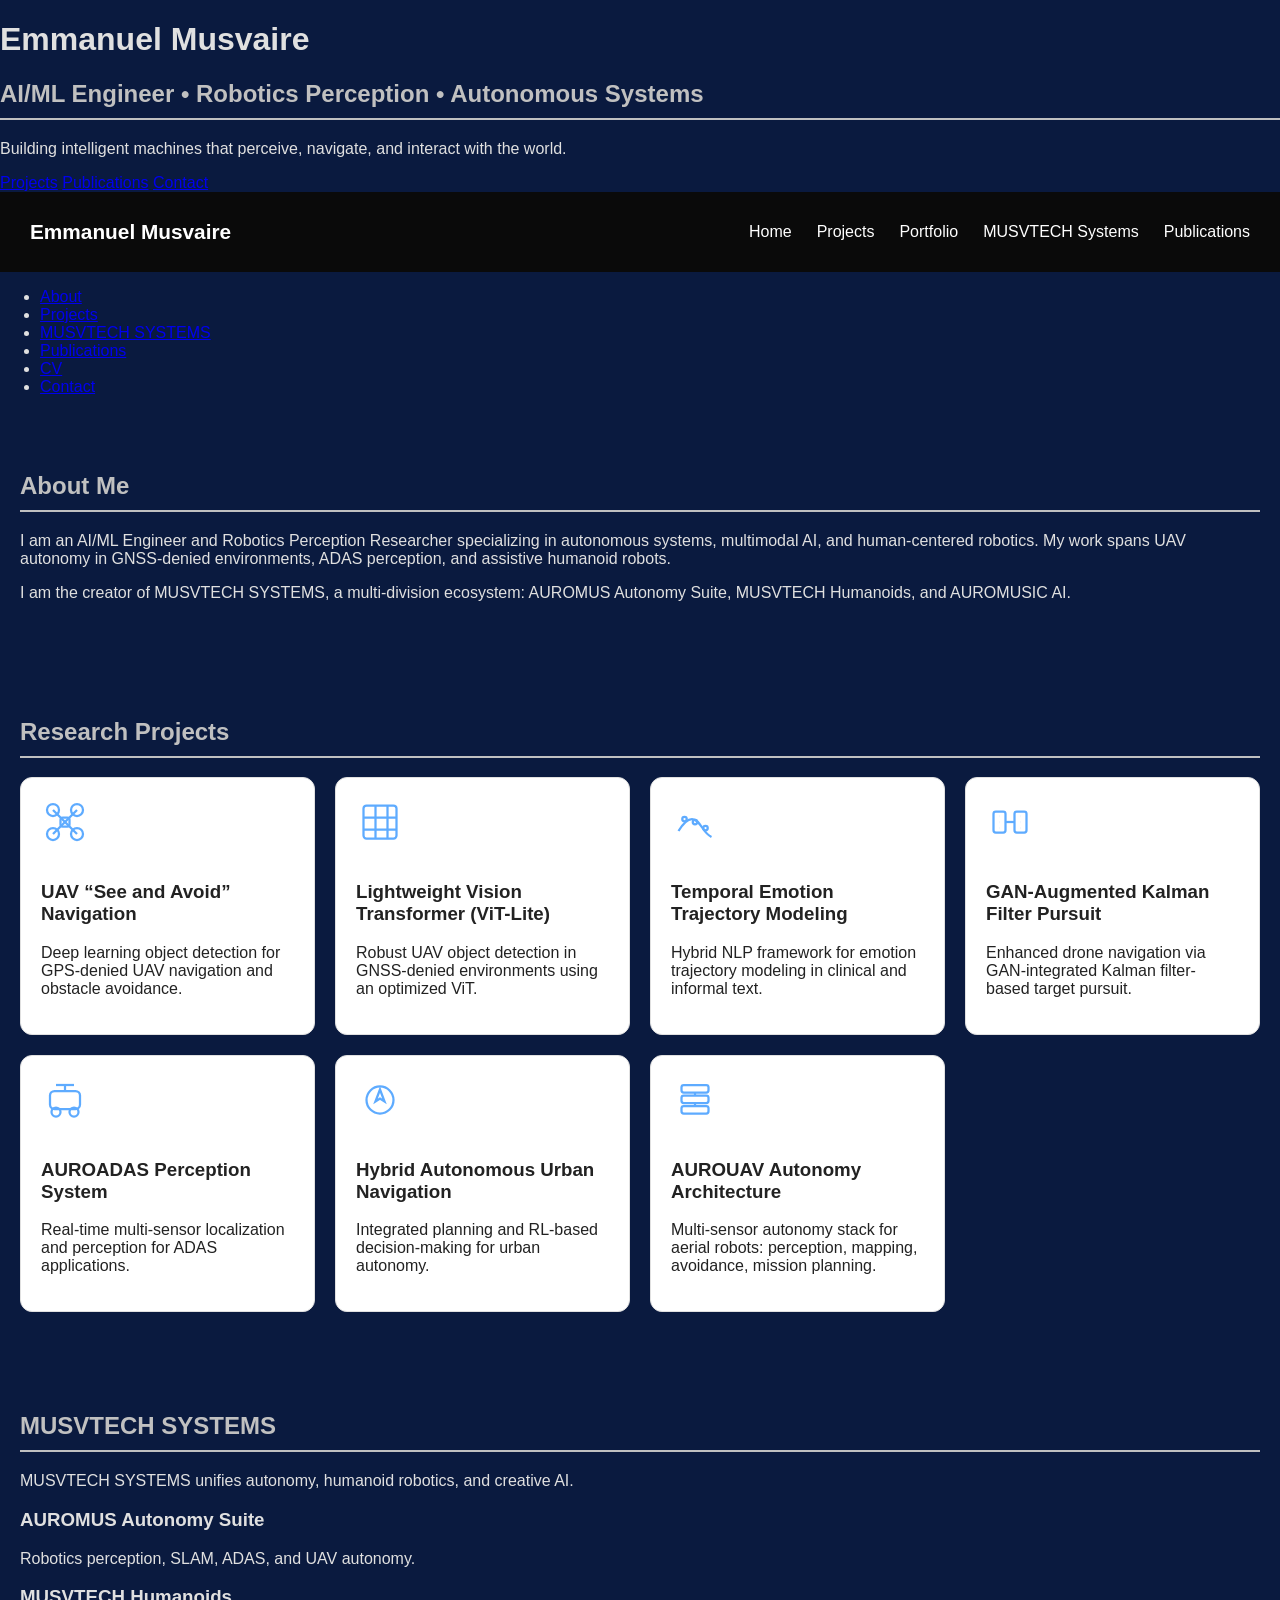
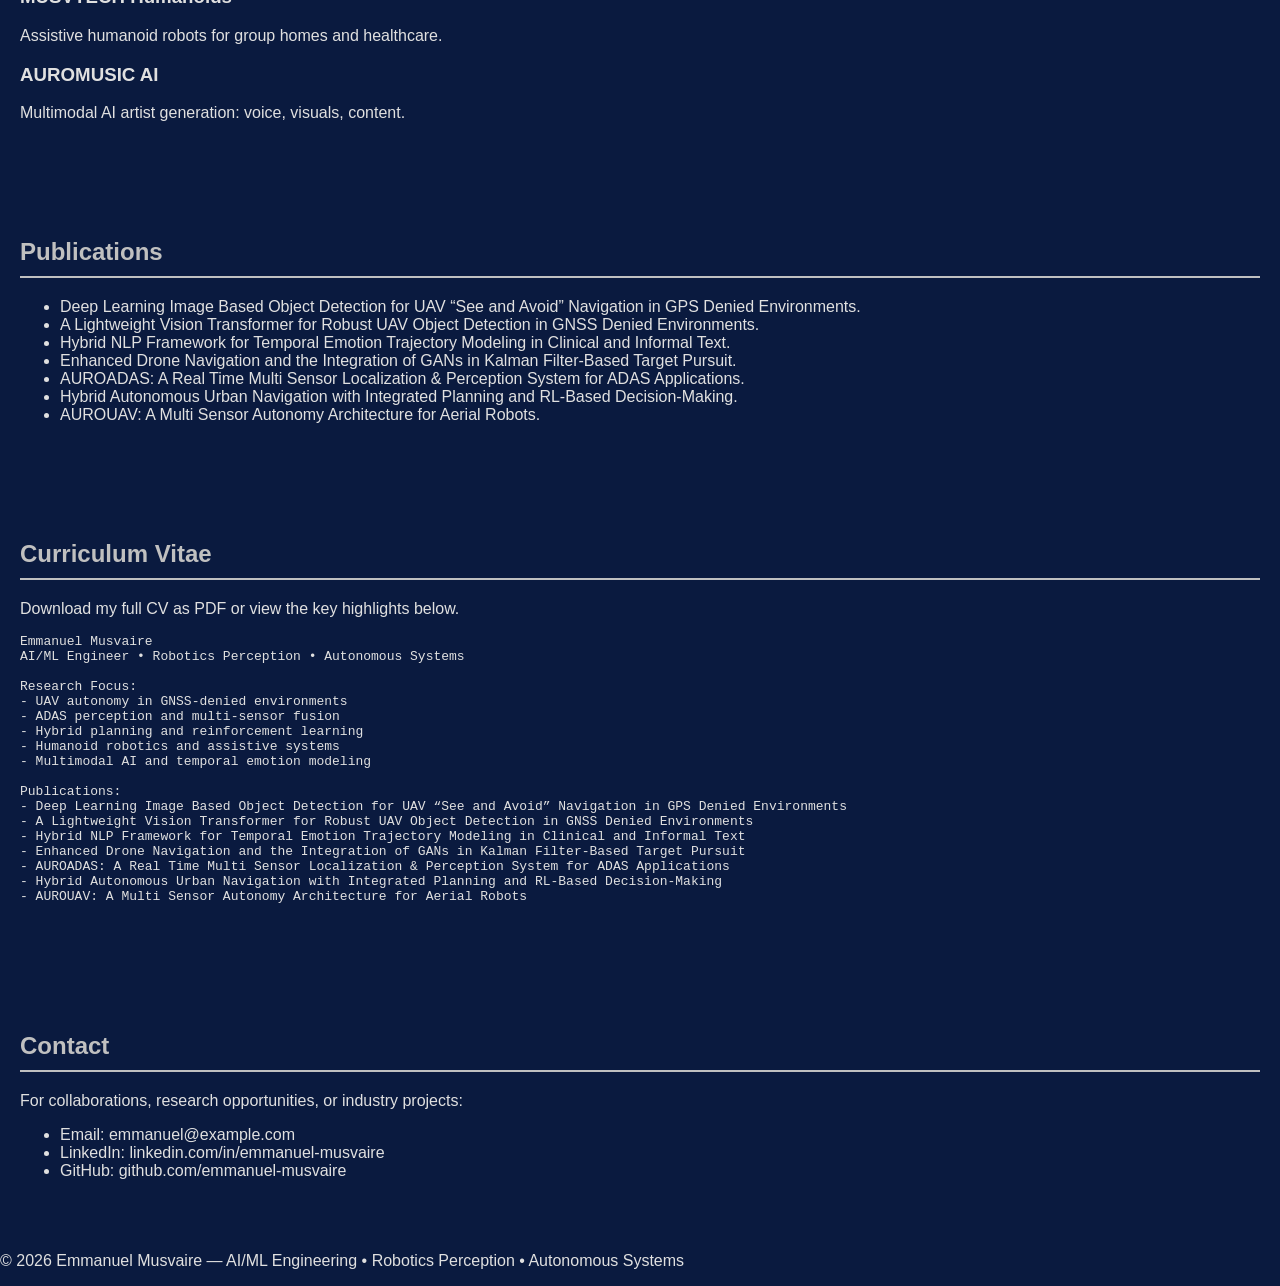
==== index.html @ a2b24380 "Upload MUSVTECH SYSTEMS" ====
<!DOCTYPE html>
<html lang="en">
<head>
  <meta charset="UTF-8" />
  <title>Emmanuel Musvaire | AI/ML & Robotics</title>
  <meta name="viewport" content="width=device-width, initial-scale=1" />
  <meta name="description" content="AI/ML Engineer, Robotics Perception, Autonomous Systems Researcher." />
  <link rel="stylesheet" href="styles.css" />
</head>
<body>
  <header id="hero">
    <div class="hero-content">
      <h1>Emmanuel Musvaire</h1>
      <h2>AI/ML Engineer • Robotics Perception • Autonomous Systems</h2>
      <p>Building intelligent machines that perceive, navigate, and interact with the world.</p>
      <div class="hero-buttons">
        <a href="#projects" class="btn">Projects</a>
        <a href="#publications" class="btn">Publications</a>
        <a href="#contact" class="btn btn-outline">Contact</a>
      </div>
    </div>
  </header>

<nav class="navbar">
  <div class="nav-brand">Emmanuel Musvaire</div>
  <ul class="nav-links">
    <li><a href="index.html">Home</a></li>
    <li><a href="#projects">Projects</a></li>
    <li><a href="portfolio/uav-see-and-avoid.html">Portfolio</a></li>
    <li><a href="musvtech-systems.html">MUSVTECH Systems</a></li>
    <li><a href="#publications">Publications</a></li>
  </ul>
</nav>


  <nav id="main-nav">
    <ul>
      <li><a href="#about">About</a></li>
      <li><a href="#projects">Projects</a></li>
      <li><a href="#musvtech">MUSVTECH SYSTEMS</a></li>
      <li><a href="#publications">Publications</a></li>
      <li><a href="#cv">CV</a></li>
      <li><a href="#contact">Contact</a></li>
    </ul>
  </nav>

  <main>
    <section id="about">
      <h2>About Me</h2>
      <p>I am an AI/ML Engineer and Robotics Perception Researcher specializing in autonomous systems, multimodal AI, and human-centered robotics. My work spans UAV autonomy in GNSS-denied environments, ADAS perception, and assistive humanoid robots.</p>
      <p>I am the creator of MUSVTECH SYSTEMS, a multi-division ecosystem: AUROMUS Autonomy Suite, MUSVTECH Humanoids, and AUROMUSIC AI.</p>
    </section>

  <section id="projects">
  <h2>Research Projects</h2>
  <div class="project-grid">

    <a class="project-card" href="portfolio/uav-see-and-avoid.html">
      <img src="images/uav.svg" alt="UAV Project Icon" class="project-icon">
      <h3>UAV “See and Avoid” Navigation</h3>
      <p>Deep learning object detection for GPS-denied UAV navigation and obstacle avoidance.</p>
    </a>

    <a class="project-card" href="portfolio/vit-lite-uav-detection.html">
      <img src="images/vit.svg" alt="ViT Project Icon" class="project-icon">
      <h3>Lightweight Vision Transformer (ViT-Lite)</h3>
      <p>Robust UAV object detection in GNSS-denied environments using an optimized ViT.</p>
    </a>

    <a class="project-card" href="portfolio/emotion-trajectory-modeling.html">
      <img src="images/emotion.svg" alt="Emotion Modeling Icon" class="project-icon">
      <h3>Temporal Emotion Trajectory Modeling</h3>
      <p>Hybrid NLP framework for emotion trajectory modeling in clinical and informal text.</p>
    </a>

    <a class="project-card" href="portfolio/gan-kalman-pursuit.html">
      <img src="images/gan.svg" alt="GAN Kalman Icon" class="project-icon">
      <h3>GAN-Augmented Kalman Filter Pursuit</h3>
      <p>Enhanced drone navigation via GAN-integrated Kalman filter-based target pursuit.</p>
    </a>

    <a class="project-card" href="portfolio/auroadas-perception.html">
      <img src="images/adas.svg" alt="ADAS Icon" class="project-icon">
      <h3>AUROADAS Perception System</h3>
      <p>Real-time multi-sensor localization and perception for ADAS applications.</p>
    </a>

    <a class="project-card" href="portfolio/hybrid-urban-navigation.html">
      <img src="images/navigation.svg" alt="Navigation Icon" class="project-icon">
      <h3>Hybrid Autonomous Urban Navigation</h3>
      <p>Integrated planning and RL-based decision-making for urban autonomy.</p>
    </a>

    <a class="project-card" href="portfolio/aurouav-autonomy.html">
      <img src="images/autonomy.svg" alt="Autonomy Icon" class="project-icon">
      <h3>AUROUAV Autonomy Architecture</h3>
      <p>Multi-sensor autonomy stack for aerial robots: perception, mapping, avoidance, mission planning.</p>
    </a>

  </div>
</section>


    <section id="musvtech">
      <h2>MUSVTECH SYSTEMS</h2>
      <p>MUSVTECH SYSTEMS unifies autonomy, humanoid robotics, and creative AI.</p>
      <div class="division-grid">
        <article>
          <h3>AUROMUS Autonomy Suite</h3>
          <p>Robotics perception, SLAM, ADAS, and UAV autonomy.</p>
        </article>
        <article>
          <h3>MUSVTECH Humanoids</h3>
          <p>Assistive humanoid robots for group homes and healthcare.</p>
        </article>
        <article>
          <h3>AUROMUSIC AI</h3>
          <p>Multimodal AI artist generation: voice, visuals, content.</p>
        </article>
      </div>
    </section>

    <section id="publications">
      <h2>Publications</h2>
      <ul class="pub-list">
        <li>Deep Learning Image Based Object Detection for UAV “See and Avoid” Navigation in GPS Denied Environments.</li>
        <li>A Lightweight Vision Transformer for Robust UAV Object Detection in GNSS Denied Environments.</li>
        <li>Hybrid NLP Framework for Temporal Emotion Trajectory Modeling in Clinical and Informal Text.</li>
        <li>Enhanced Drone Navigation and the Integration of GANs in Kalman Filter-Based Target Pursuit.</li>
        <li>AUROADAS: A Real Time Multi Sensor Localization & Perception System for ADAS Applications.</li>
        <li>Hybrid Autonomous Urban Navigation with Integrated Planning and RL-Based Decision-Making.</li>
        <li>AUROUAV: A Multi Sensor Autonomy Architecture for Aerial Robots.</li>
      </ul>
    </section>

    <section id="cv">
      <h2>Curriculum Vitae</h2>
      <p>Download my full CV as PDF or view the key highlights below.</p>
      <pre class="cv-block">
Emmanuel Musvaire
AI/ML Engineer • Robotics Perception • Autonomous Systems

Research Focus:
- UAV autonomy in GNSS-denied environments
- ADAS perception and multi-sensor fusion
- Hybrid planning and reinforcement learning
- Humanoid robotics and assistive systems
- Multimodal AI and temporal emotion modeling

Publications:
- Deep Learning Image Based Object Detection for UAV “See and Avoid” Navigation in GPS Denied Environments
- A Lightweight Vision Transformer for Robust UAV Object Detection in GNSS Denied Environments
- Hybrid NLP Framework for Temporal Emotion Trajectory Modeling in Clinical and Informal Text
- Enhanced Drone Navigation and the Integration of GANs in Kalman Filter-Based Target Pursuit
- AUROADAS: A Real Time Multi Sensor Localization & Perception System for ADAS Applications
- Hybrid Autonomous Urban Navigation with Integrated Planning and RL-Based Decision-Making
- AUROUAV: A Multi Sensor Autonomy Architecture for Aerial Robots
      </pre>
    </section>

    <section id="contact">
      <h2>Contact</h2>
      <p>For collaborations, research opportunities, or industry projects:</p>
      <ul>
        <li>Email: emmanuel@example.com</li>
        <li>LinkedIn: linkedin.com/in/emmanuel-musvaire</li>
        <li>GitHub: github.com/emmanuel-musvaire</li>
      </ul>
    </section>
  </main>

  <footer>
    <p>© 2026 Emmanuel Musvaire — AI/ML Engineering • Robotics Perception • Autonomous Systems</p>
  </footer>
</body>
</html>
---- styles.css ----
body {
    margin: 0;
    font-family: Arial, sans-serif;
    background: #0A1A3F;
    color: #E0E0E0;
}

.hero {
    text-align: center;
    padding: 60px 20px;
    background: #0F2A60;
    color: #FFFFFF;
}

section {
    padding: 40px 20px;
}

h2 {
    color: #C0C0C0;
    border-bottom: 2px solid #C0C0C0;
    padding-bottom: 10px;
}

.card {
    background: #132A52;
    padding: 20px;
    margin: 20px 0;
    border-radius: 8px;
}
/* Project Grid */
.project-grid {
  display: grid;
  grid-template-columns: repeat(auto-fit, minmax(280px, 1fr));
  gap: 20px;
}

/* Clickable Project Cards */
.project-card {
  display: block;
  background: #ffffff;
  padding: 20px;
  border-radius: 12px;
  text-decoration: none;
  color: #222;
  border: 1px solid #e0e0e0;
  transition: transform 0.25s ease, box-shadow 0.25s ease;
}

/* Hover Effect */
.project-card:hover {
  transform: translateY(-6px);
  box-shadow: 0 10px 25px rgba(0,0,0,0.12);
  border-color: #0078ff;
}

/* Icons */
.project-icon {
  width: 48px;
  height: 48px;
  margin-bottom: 12px;
  opacity: 0.9;
}

.project-card:hover .project-icon {
  opacity: 1;
}

/* Link Hover */
.project-card h3:hover {
  color: #0078ff;
}
/* Navigation Bar */
.navbar {
  display: flex;
  justify-content: space-between;
  align-items: center;
  background: #0a0a0a;
  padding: 15px 30px;
  color: #fff;
}

.nav-brand {
  font-size: 1.3rem;
  font-weight: bold;
}

.nav-links {
  list-style: none;
  display: flex;
  gap: 25px;
}

.nav-links a {
  color: #fff;
  text-decoration: none;
  font-weight: 500;
  transition: color 0.25s ease;
}

.nav-links a:hover {
  color: #4da3ff;
}
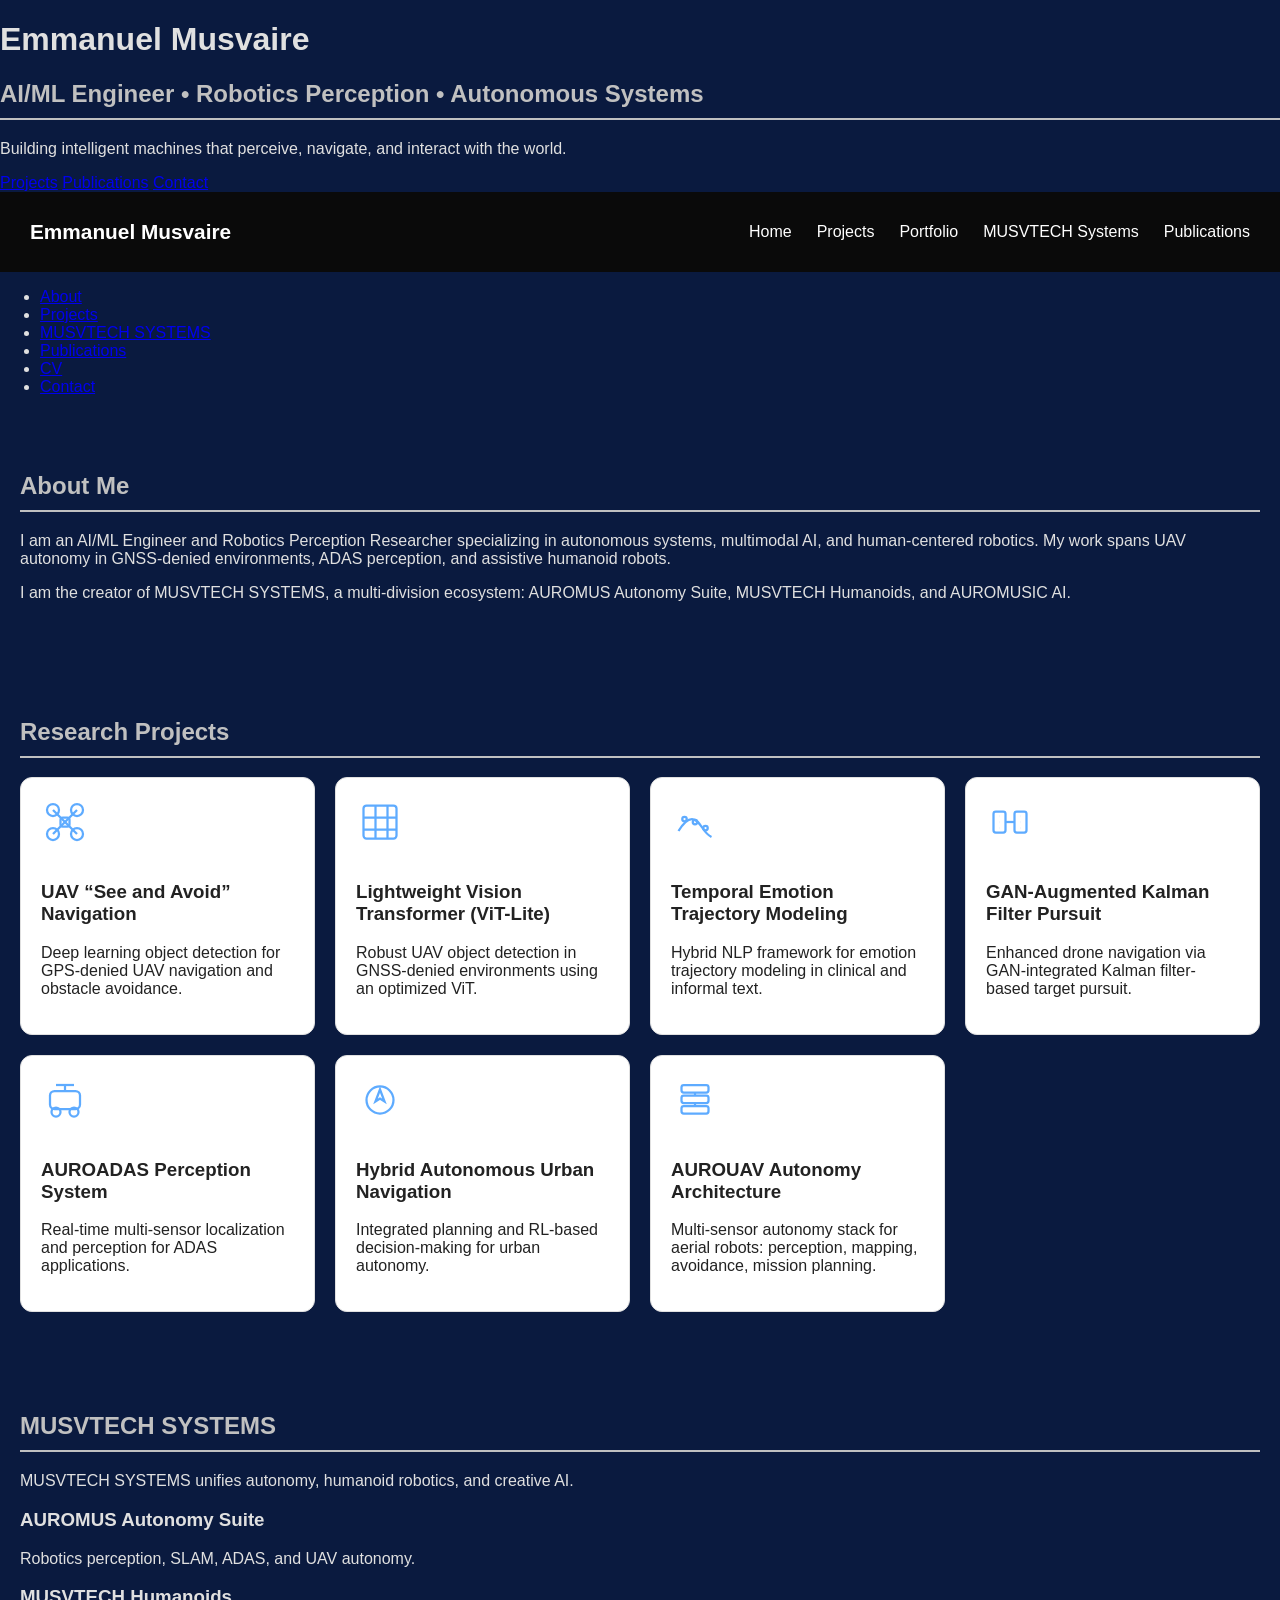
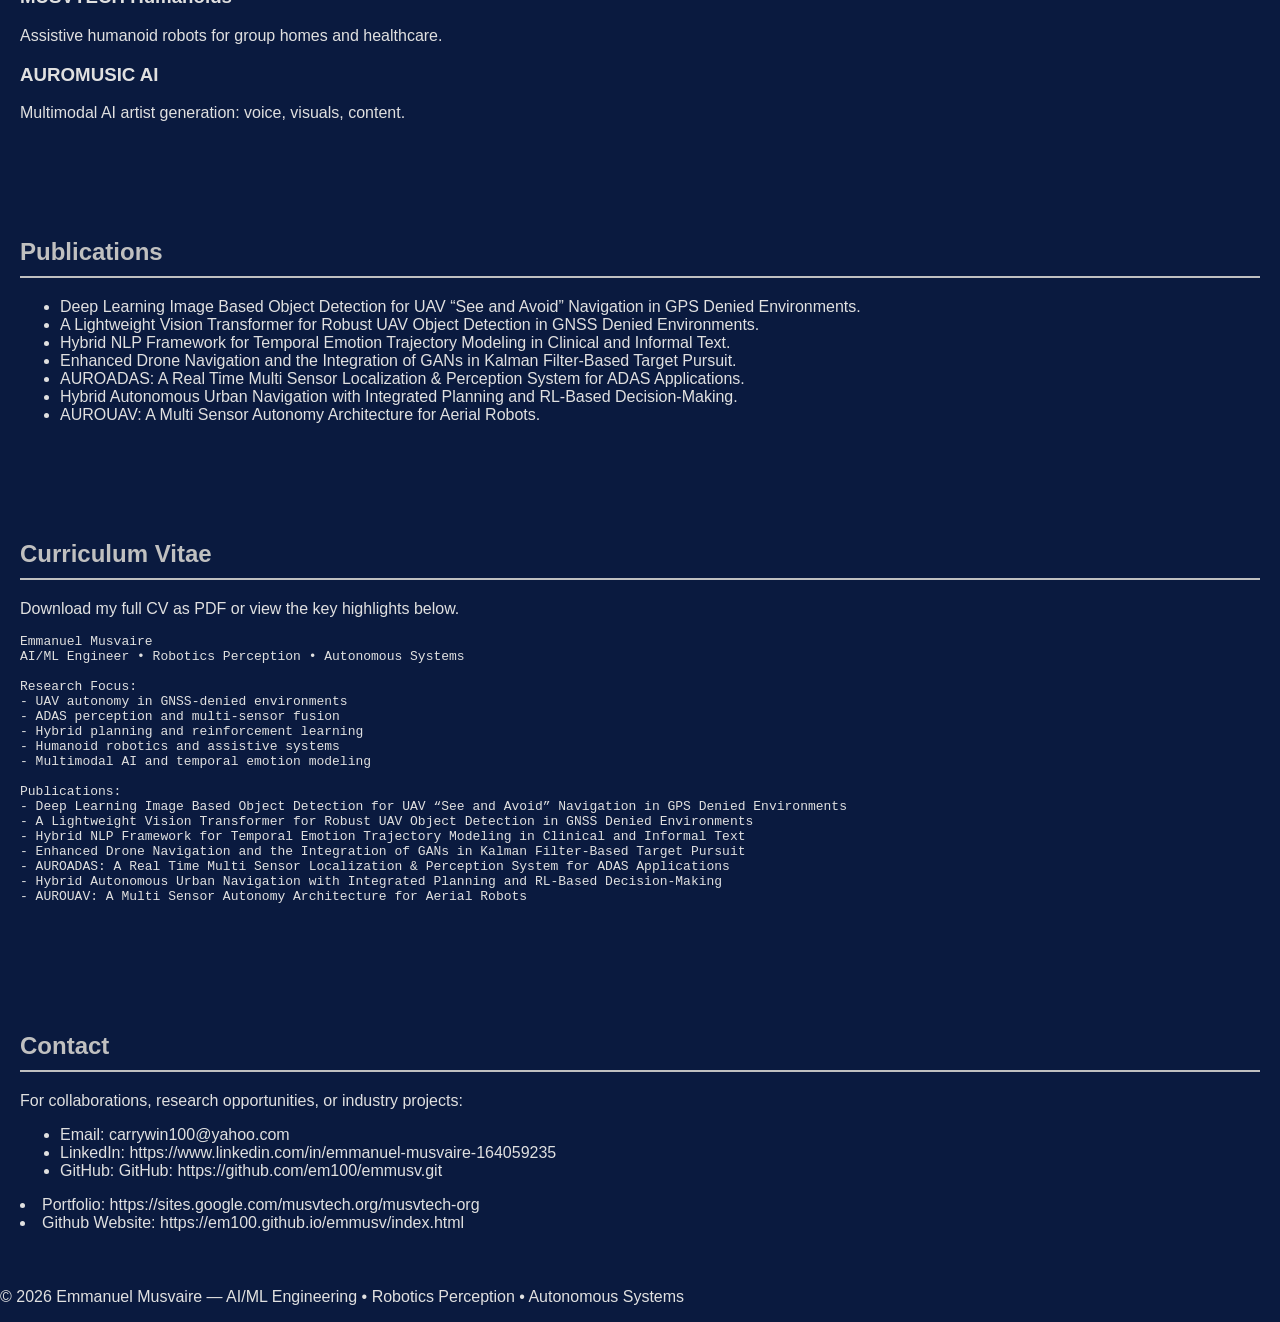
==== commit ffec88bd: "Update index.html" ====
--- a/index.html
+++ b/index.html
@@ -162,10 +162,11 @@
       <h2>Contact</h2>
       <p>For collaborations, research opportunities, or industry projects:</p>
       <ul>
-        <li>Email: emmanuel@example.com</li>
-        <li>LinkedIn: linkedin.com/in/emmanuel-musvaire</li>
-        <li>GitHub: github.com/emmanuel-musvaire</li>
-      </ul>
+        <li>Email: carrywin100@yahoo.com</li>
+        <li>LinkedIn: https://www.linkedin.com/in/emmanuel-musvaire-164059235</li>
+        <li>GitHub: GitHub: https://github.com/em100/emmusv.git</li>
+      </ul><li>Portfolio: https://sites.google.com/musvtech.org/musvtech-org</li>
+      <li>Github Website: https://em100.github.io/emmusv/index.html</li>
     </section>
   </main>
 
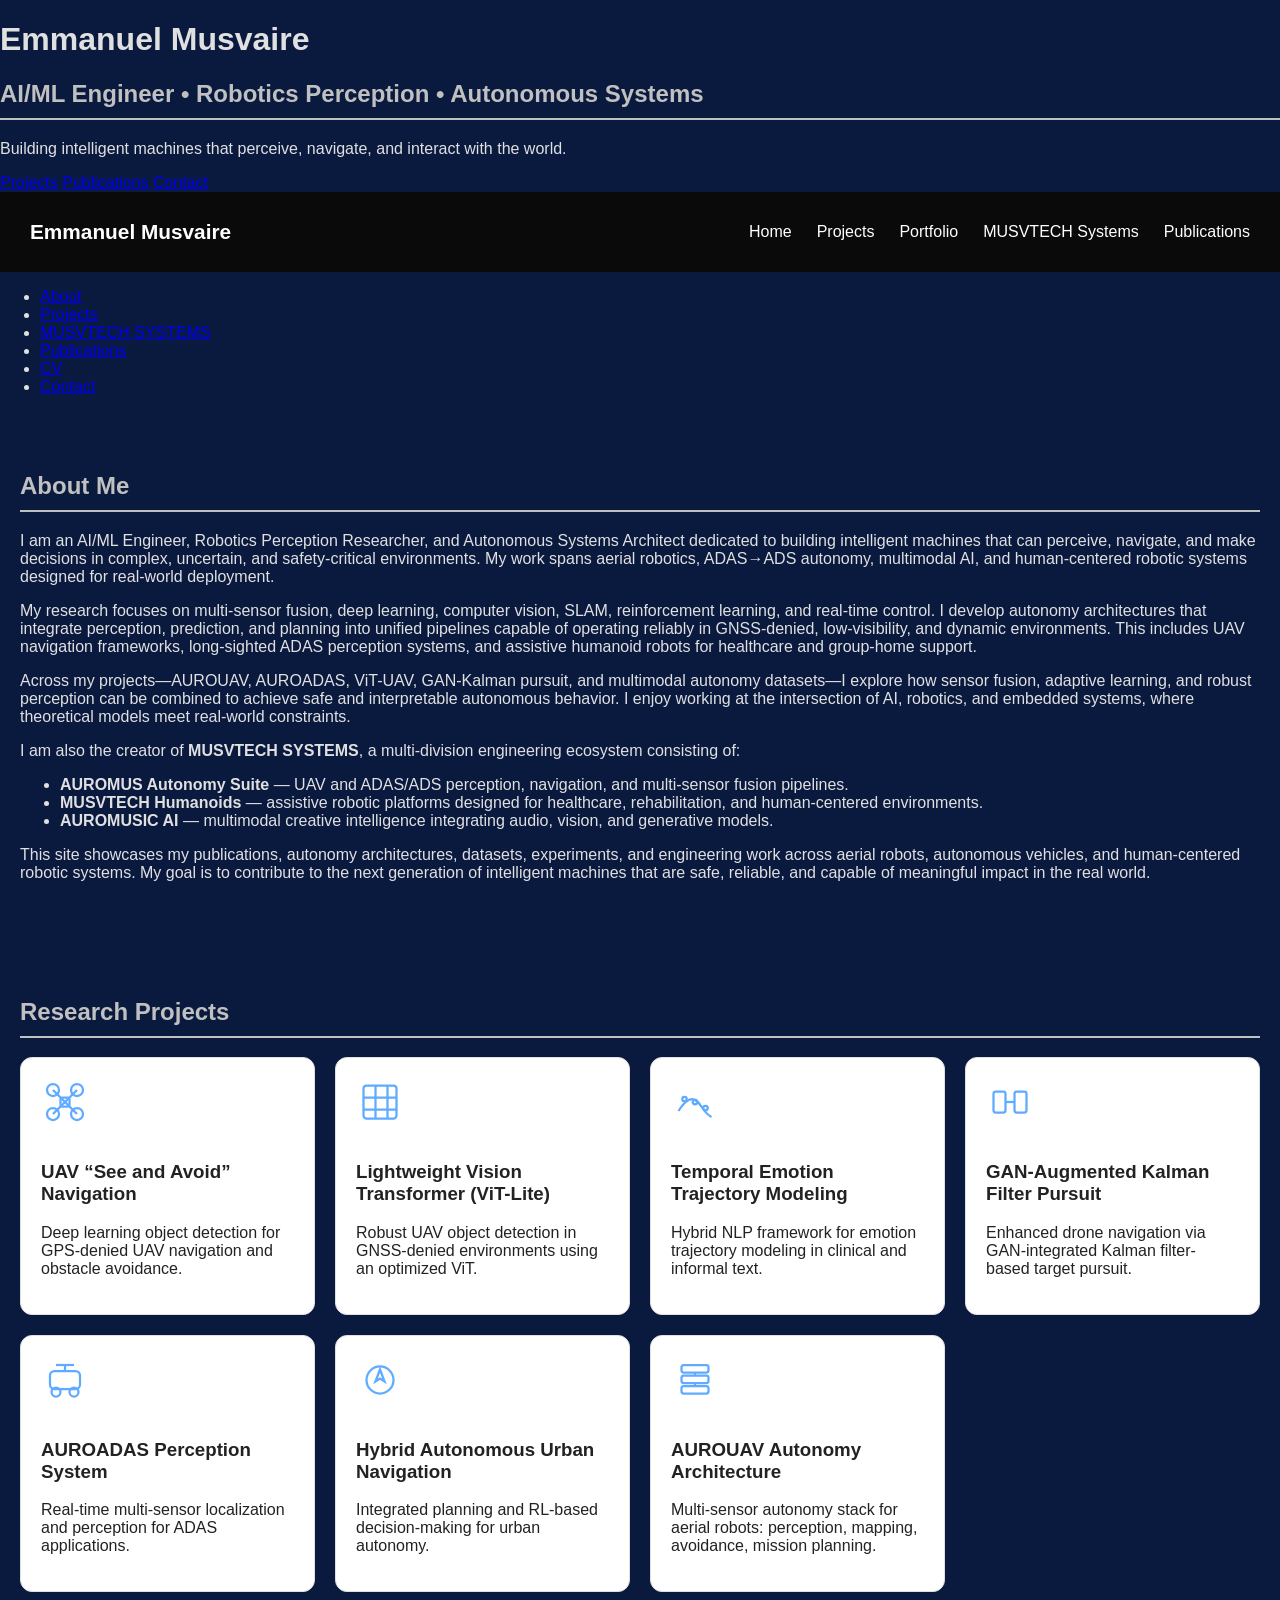
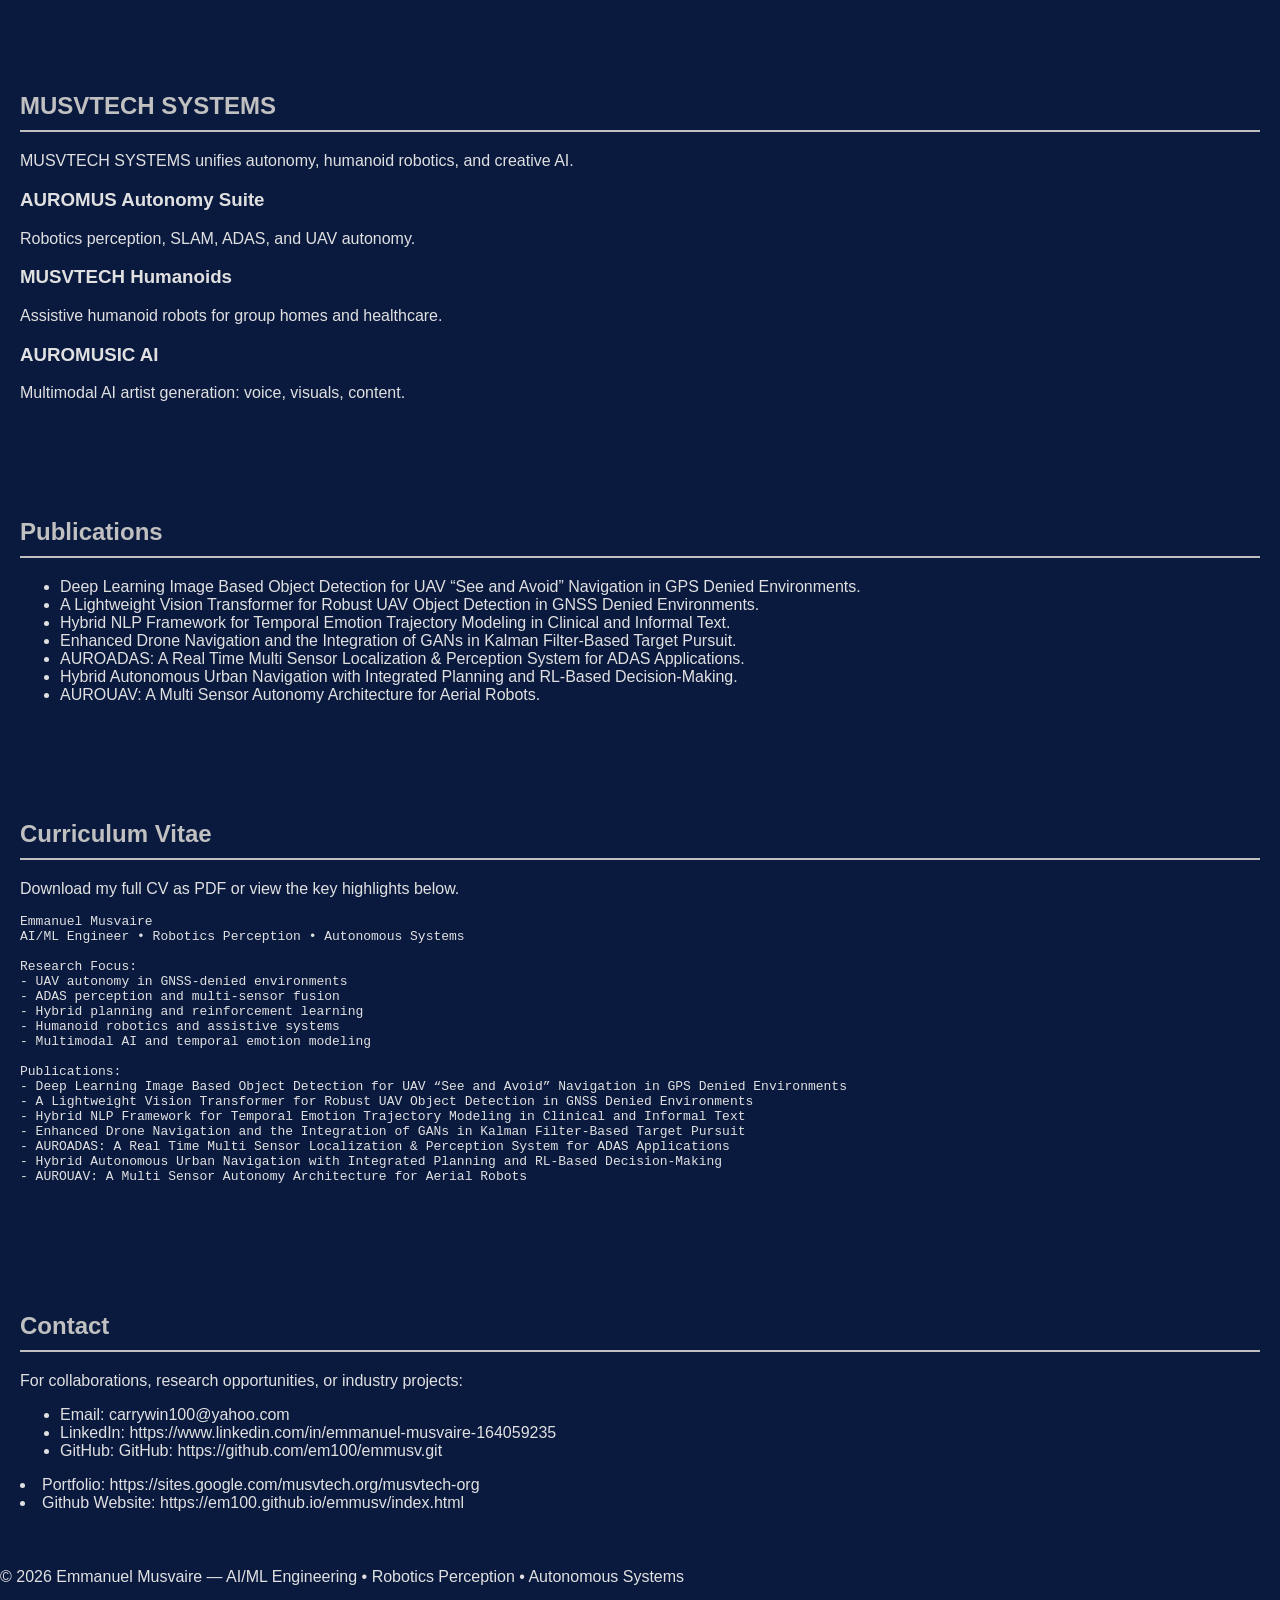
==== commit 13ec7106: "Revise 'About Me' section with updated information Updated the 'About Me' section to reflect current" ====
--- a/index.html
+++ b/index.html
@@ -46,9 +46,24 @@
 
   <main>
     <section id="about">
-      <h2>About Me</h2>
-      <p>I am an AI/ML Engineer and Robotics Perception Researcher specializing in autonomous systems, multimodal AI, and human-centered robotics. My work spans UAV autonomy in GNSS-denied environments, ADAS perception, and assistive humanoid robots.</p>
-      <p>I am the creator of MUSVTECH SYSTEMS, a multi-division ecosystem: AUROMUS Autonomy Suite, MUSVTECH Humanoids, and AUROMUSIC AI.</p>
+    <h2>About Me</h2>
+
+<p>I am an AI/ML Engineer, Robotics Perception Researcher, and Autonomous Systems Architect dedicated to building intelligent machines that can perceive, navigate, and make decisions in complex, uncertain, and safety‑critical environments. My work spans aerial robotics, ADAS→ADS autonomy, multimodal AI, and human-centered robotic systems designed for real-world deployment.</p>
+
+<p>My research focuses on multi-sensor fusion, deep learning, computer vision, SLAM, reinforcement learning, and real-time control. I develop autonomy architectures that integrate perception, prediction, and planning into unified pipelines capable of operating reliably in GNSS-denied, low-visibility, and dynamic environments. This includes UAV navigation frameworks, long-sighted ADAS perception systems, and assistive humanoid robots for healthcare and group-home support.</p>
+
+<p>Across my projects—AUROUAV, AUROADAS, ViT-UAV, GAN-Kalman pursuit, and multimodal autonomy datasets—I explore how sensor fusion, adaptive learning, and robust perception can be combined to achieve safe and interpretable autonomous behavior. I enjoy working at the intersection of AI, robotics, and embedded systems, where theoretical models meet real-world constraints.</p>
+
+<p>I am also the creator of <strong>MUSVTECH SYSTEMS</strong>, a multi-division engineering ecosystem consisting of:</p>
+
+<ul>
+  <li><strong>AUROMUS Autonomy Suite</strong> — UAV and ADAS/ADS perception, navigation, and multi-sensor fusion pipelines.</li>
+  <li><strong>MUSVTECH Humanoids</strong> — assistive robotic platforms designed for healthcare, rehabilitation, and human-centered environments.</li>
+  <li><strong>AUROMUSIC AI</strong> — multimodal creative intelligence integrating audio, vision, and generative models.</li>
+</ul>
+
+<p>This site showcases my publications, autonomy architectures, datasets, experiments, and engineering work across aerial robots, autonomous vehicles, and human-centered robotic systems. My goal is to contribute to the next generation of intelligent machines that are safe, reliable, and capable of meaningful impact in the real world.</p>
+
     </section>
 
   <section id="projects">
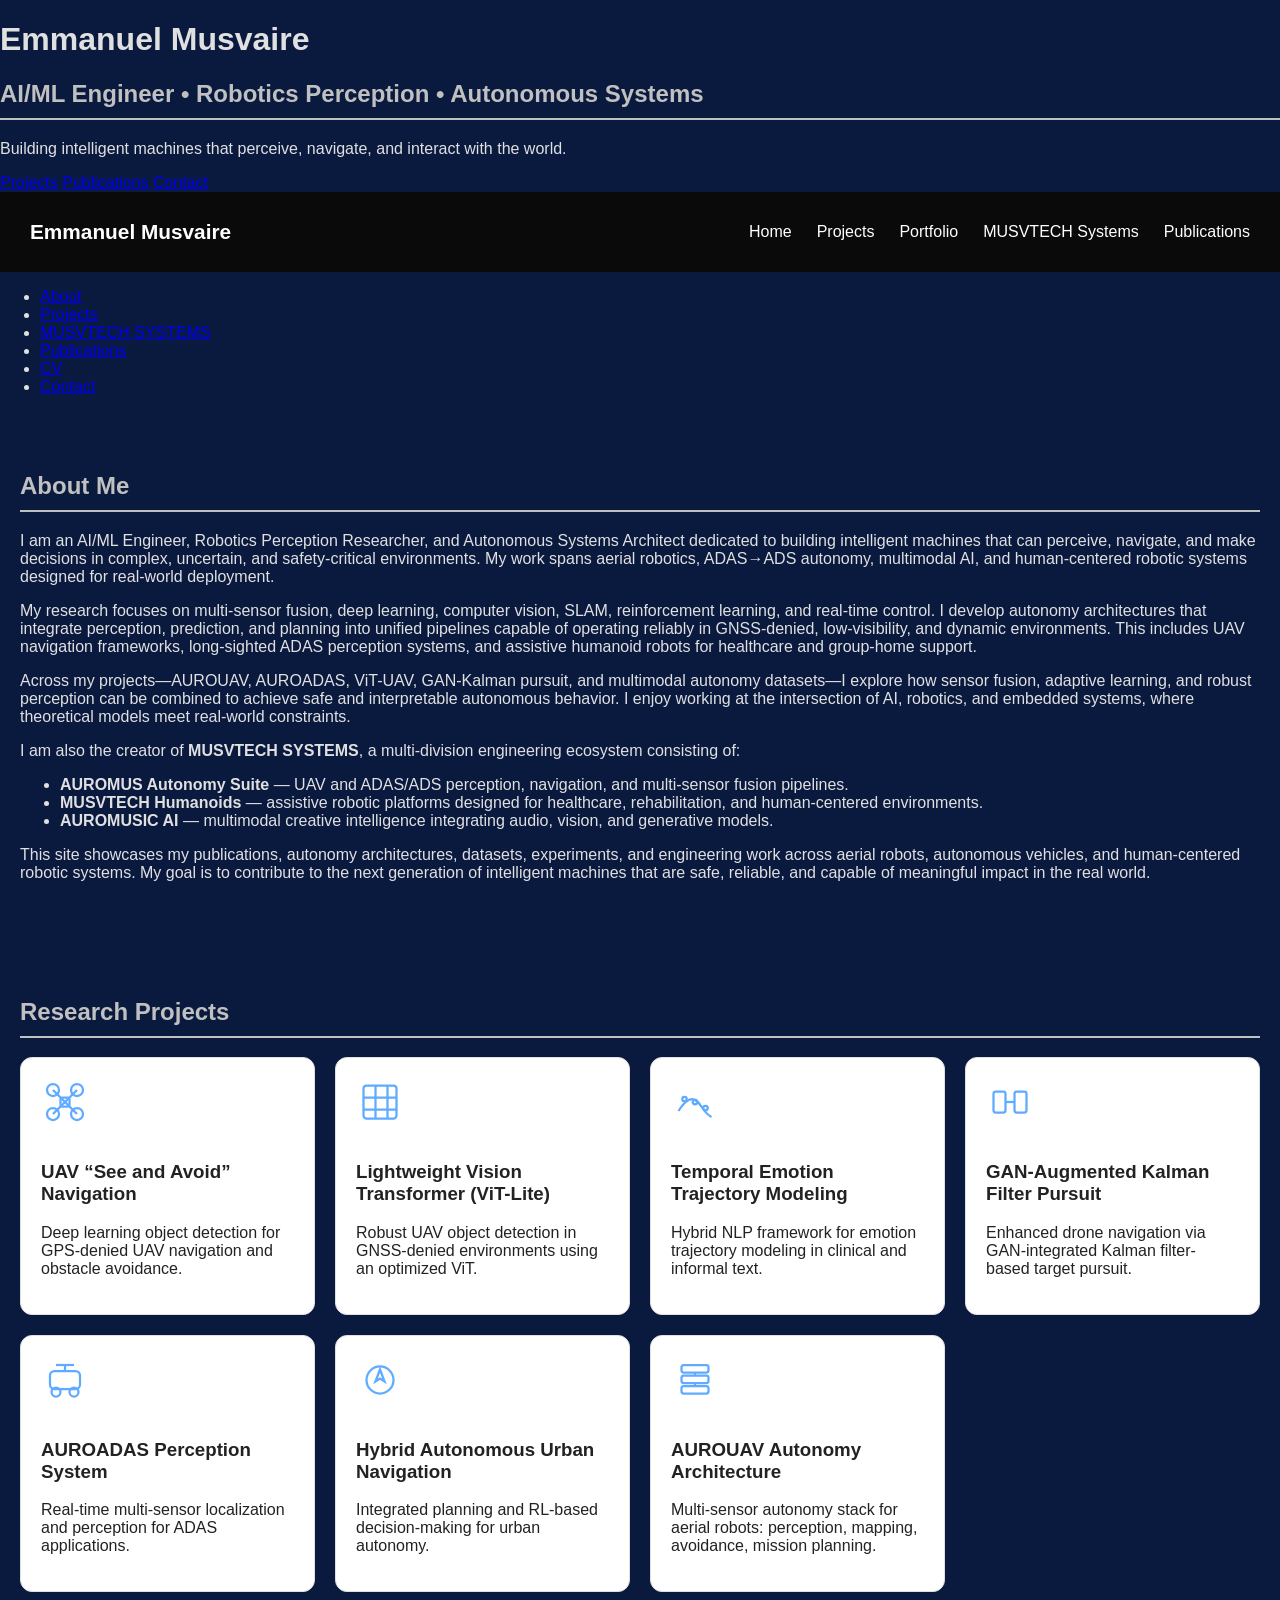
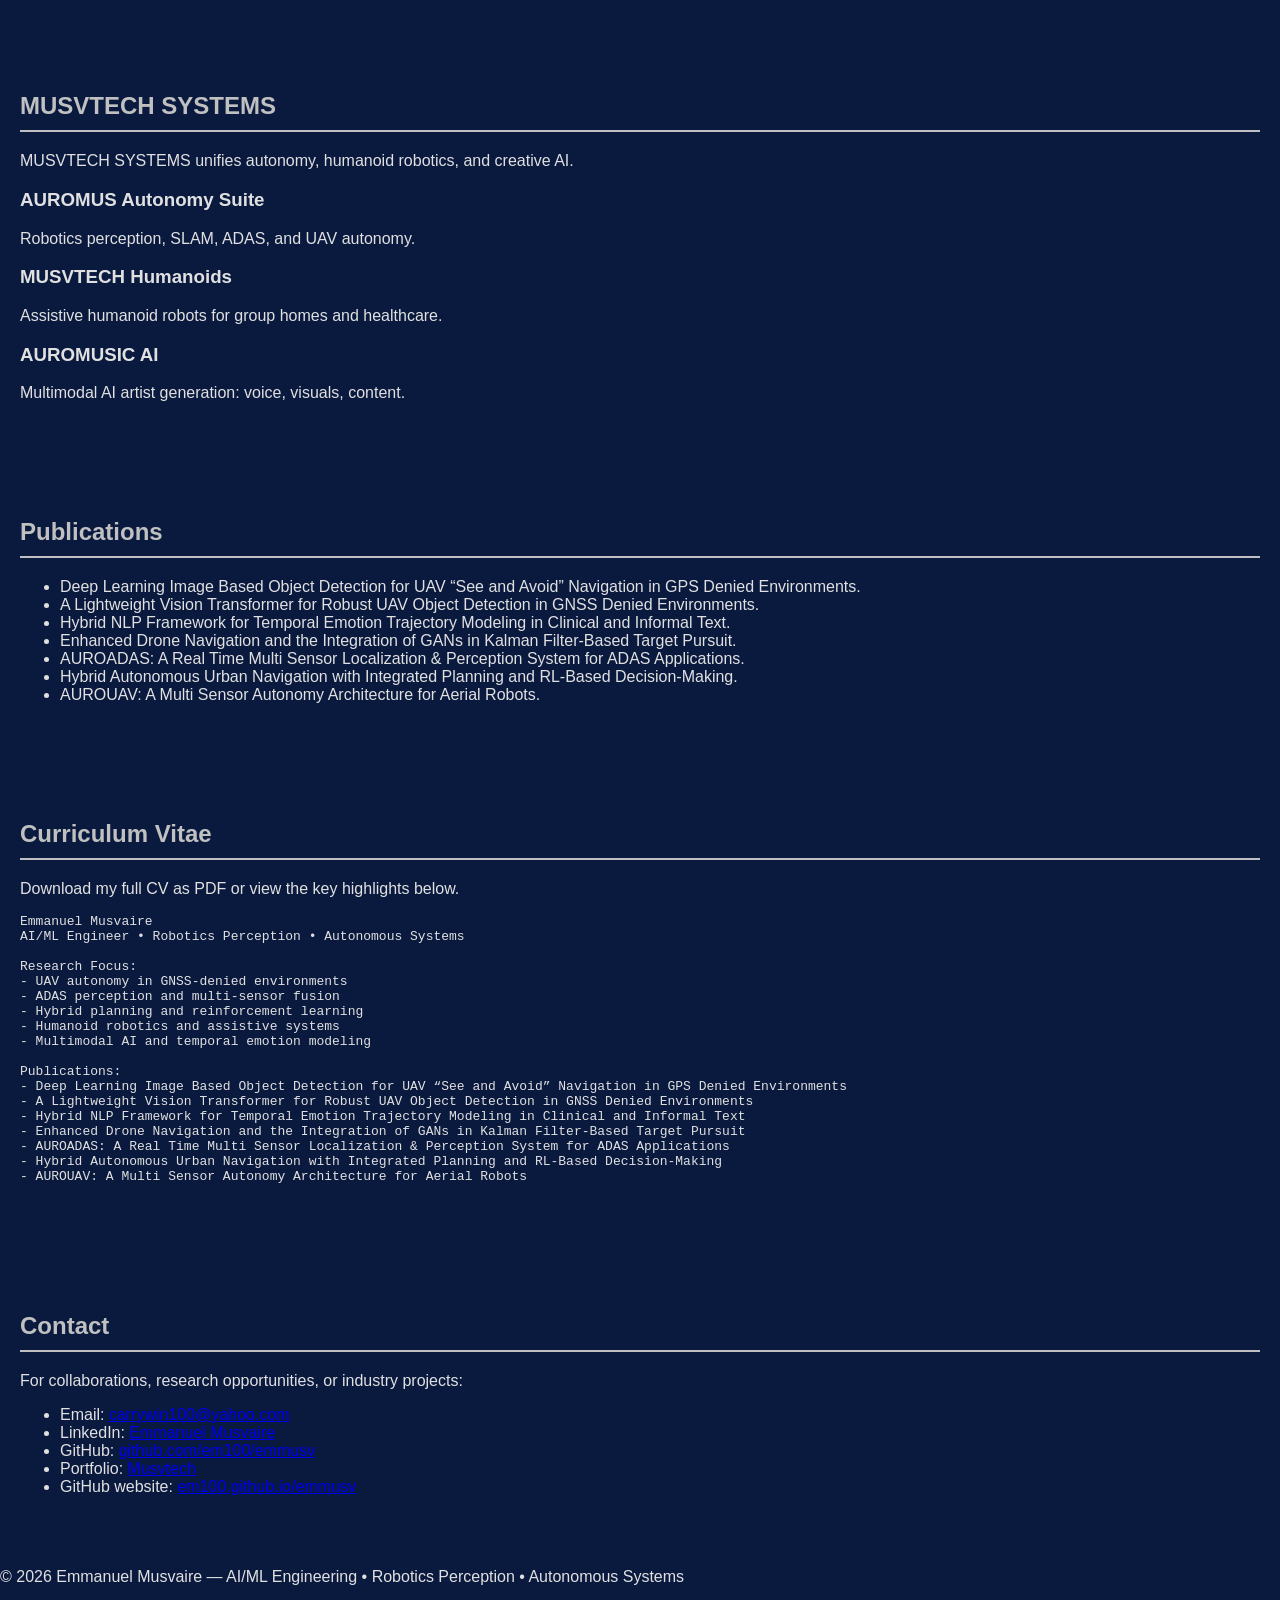
==== commit 0777a304: "Enhance contact section with clickable links Updated the contact section to include clickable email," ====
--- a/index.html
+++ b/index.html
@@ -172,17 +172,40 @@
 - AUROUAV: A Multi Sensor Autonomy Architecture for Aerial Robots
       </pre>
     </section>
-
-    <section id="contact">
-      <h2>Contact</h2>
-      <p>For collaborations, research opportunities, or industry projects:</p>
-      <ul>
-        <li>Email: carrywin100@yahoo.com</li>
-        <li>LinkedIn: https://www.linkedin.com/in/emmanuel-musvaire-164059235</li>
-        <li>GitHub: GitHub: https://github.com/em100/emmusv.git</li>
-      </ul><li>Portfolio: https://sites.google.com/musvtech.org/musvtech-org</li>
-      <li>Github Website: https://em100.github.io/emmusv/index.html</li>
-    </section>
+<section id="contact">
+  <h2>Contact</h2>
+  <p>For collaborations, research opportunities, or industry projects:</p>
+  <ul>
+    <li>
+      Email: <a href="mailto:carrywin100@yahoo.com">carrywin100@yahoo.com</a>
+    </li>
+    <li>
+      LinkedIn:
+      <a href="https://www.linkedin.com/in/emmanuel-musvaire-164059235">
+        Emmanuel Musvaire
+      </a>
+    </li>
+    <li>
+      GitHub:
+      <a href="https://github.com/em100/emmusv">
+        github.com/em100/emmusv
+      </a>
+    </li>
+    <li>
+      Portfolio:
+      <a href="https://sites.google.com/musvtech.org/musvtech-org">
+        Musvtech
+      </a>
+    </li>
+    <li>
+      GitHub website:
+      <a href="https://em100.github.io/emmusv/index.html">
+        em100.github.io/emmusv
+      </a>
+    </li>
+  </ul>
+</section>
+    
   </main>
 
   <footer>
--- a/styles.css
+++ b/styles.css
@@ -102,5 +102,128 @@
   color: #4da3ff;
 }
 
-
-
+/* PROJECT PAGE */
+.project-page {
+  padding: 20px;
+}
+
+/* HERO */
+.project-hero {
+  text-align: center;
+  padding: 60px 20px;
+  background: linear-gradient(to bottom right, #0a0a0a, #1a1a1a);
+  color: #fff;
+  border-radius: 12px;
+  margin-bottom: 40px;
+}
+
+.project-hero-icon {
+  width: 80px;
+  margin-bottom: 20px;
+  opacity: 0.9;
+}
+
+.project-hero h1 {
+  font-size: 2.4rem;
+  margin-bottom: 10px;
+}
+
+.project-hero p {
+  font-size: 1.2rem;
+  opacity: 0.85;
+}
+
+/* CONTENT */
+.project-content section {
+  margin-bottom: 40px;
+}
+
+/* ARCHITECTURE BOX */
+.architecture-box {
+  background: #f5f5f5;
+  padding: 20px;
+  border-radius: 12px;
+}
+
+/* TECH GRID */
+.tech-grid {
+  display: grid;
+  grid-template-columns: repeat(auto-fit, minmax(160px, 1fr));
+  gap: 12px;
+}
+
+.tech-item {
+  background: #e8e8e8;
+  padding: 12px;
+  border-radius: 8px;
+  text-align: center;
+  font-weight: 600;
+}
+
+/* CONTRIBUTIONS */
+.contrib-list li {
+  margin-bottom: 8px;
+}
+
+/* PUBLICATION LINKS */
+.pub-links a {
+  display: inline-block;
+  margin-right: 20px;
+  margin-top: 10px;
+  text-decoration: none;
+  color: #0078ff;
+  font-weight: 600;
+}
+
+.pub-links a:hover {
+  color: #4da3ff;
+}
+
+/* DEMO */
+.demo-video {
+  width: 100%;
+  border-radius: 12px;
+}
+
+/* BIBTEX */
+.bibtex-block {
+  background: #1a1a1a;
+  color: #fff;
+  padding: 20px;
+  border-radius: 12px;
+  overflow-x: auto;
+}
+
+/* BACK LINK */
+.back-link a {
+  text-decoration: none;
+  font-size: 1.1rem;
+  color: #0078ff;
+}
+
+.back-link a:hover {
+  color: #4da3ff;
+}
+/* Fix faint text in architecture + tech boxes */
+.architecture-box,
+.tech-grid,
+.tech-item {
+  color: #111 !important;     /* strong dark text */
+}
+
+.architecture-box ul li {
+  color: #111 !important;
+}
+
+.tech-item {
+  background: #f0f0f0;        /* lighter background for contrast */
+  color: #111 !important;
+}
+.dark-mode .architecture-box,
+.dark-mode .tech-grid,
+.dark-mode .tech-item {
+  background: #2a2a2a !important;
+  color: #fff !important;
+}
+
+
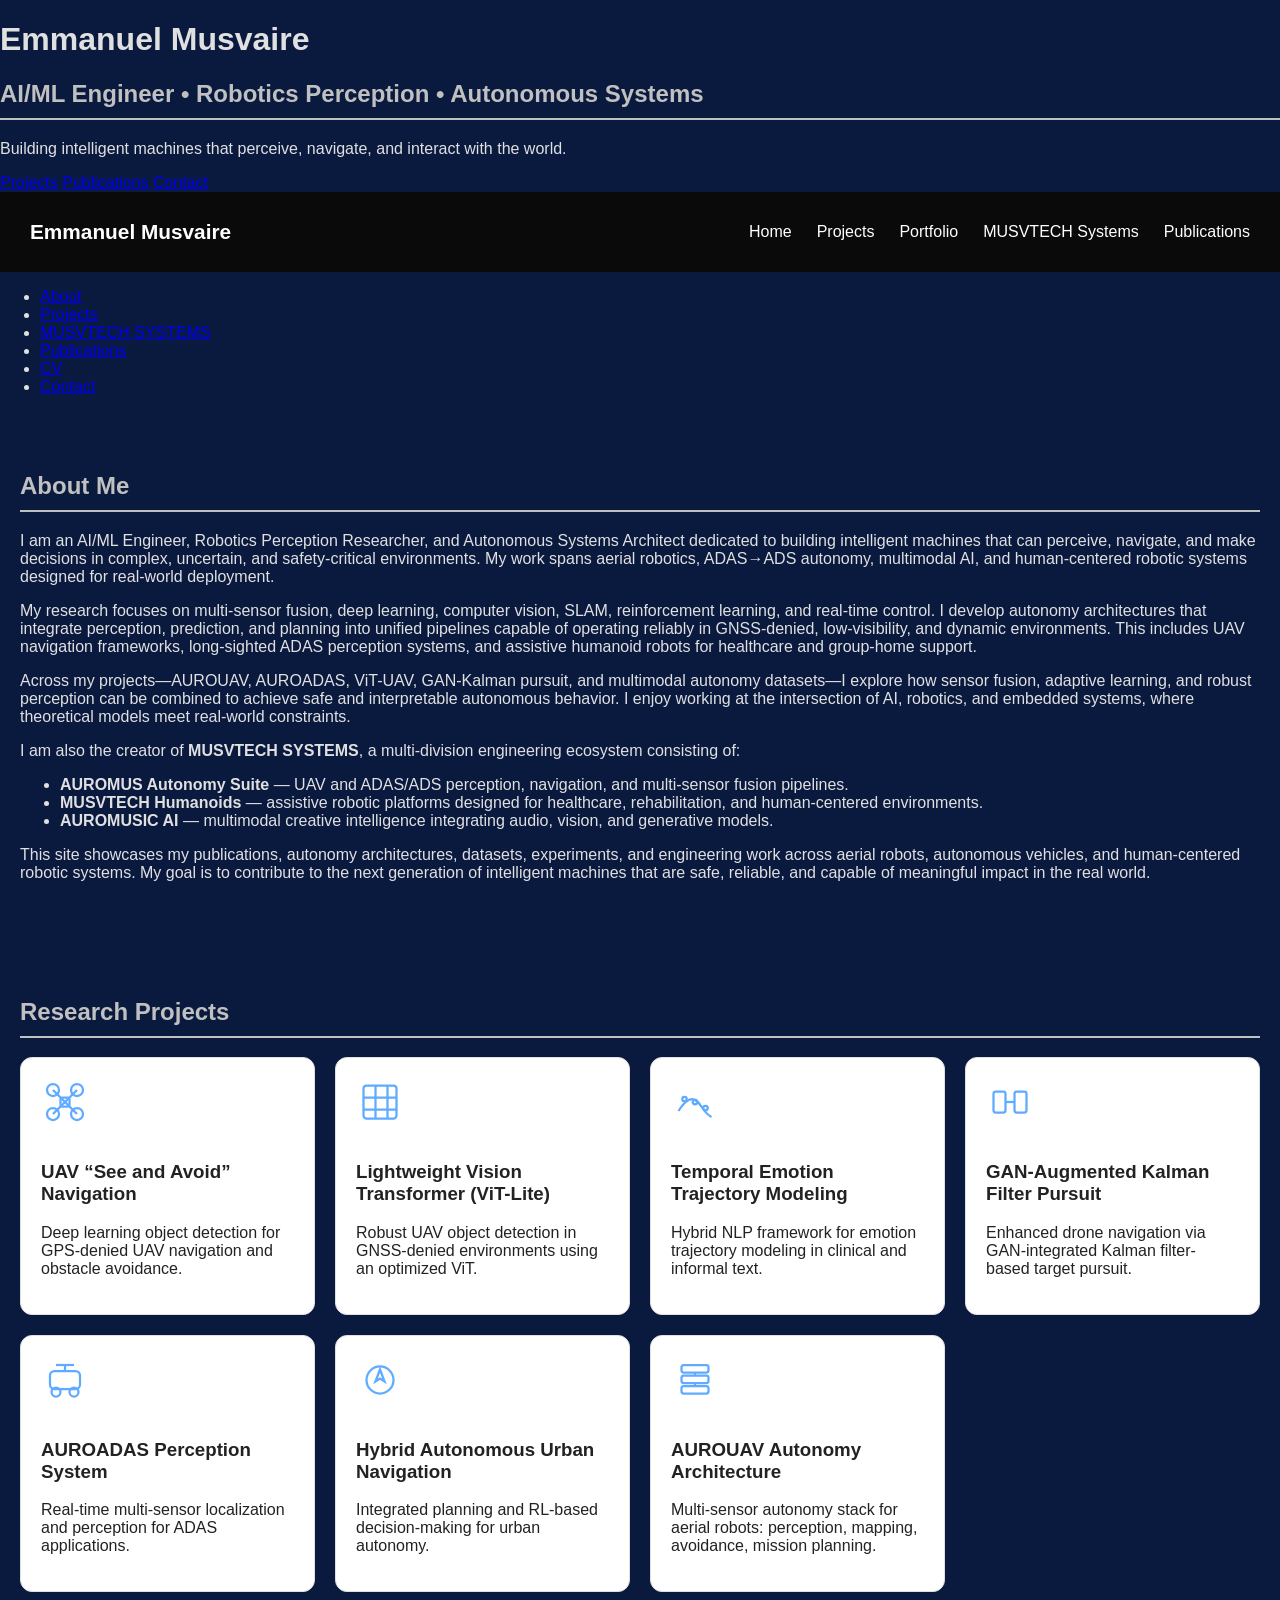
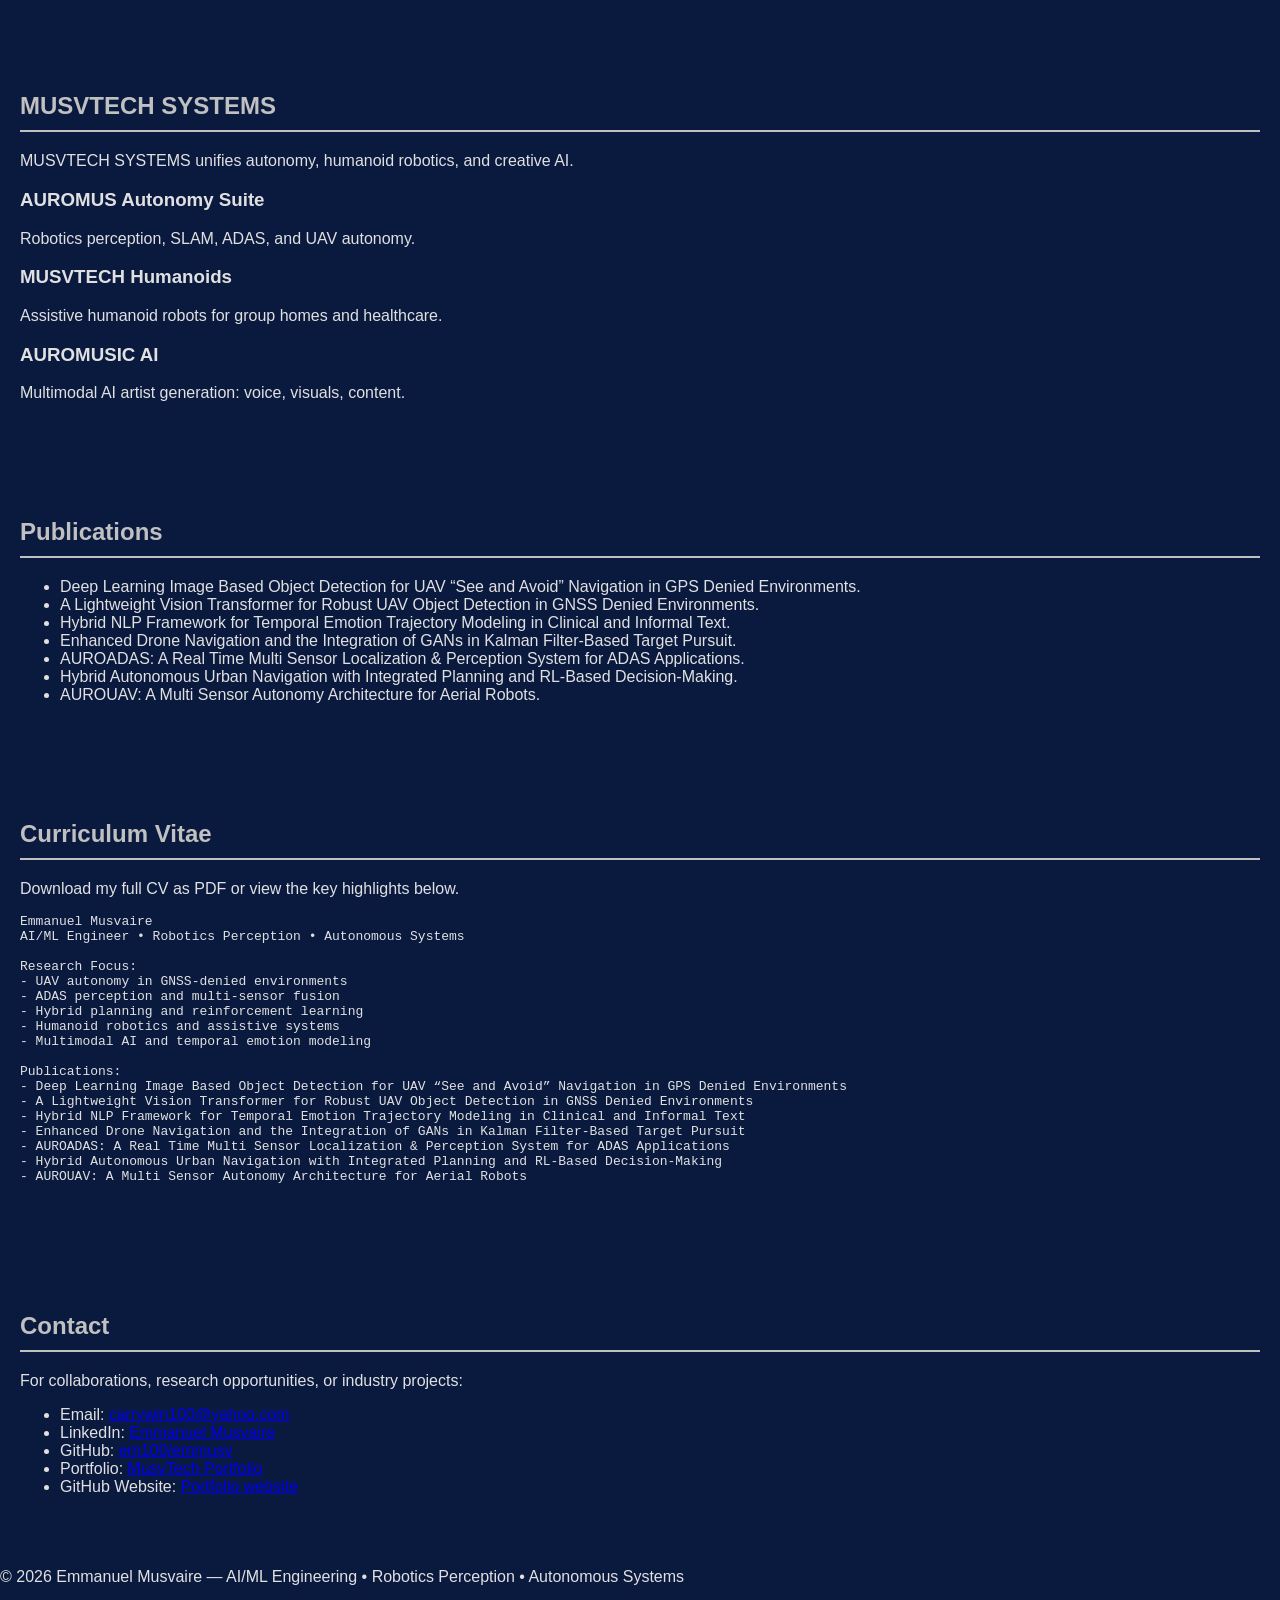
==== commit 7a0b1cd6: "Refactor contact section links for better accessibility Updated contact section with improved format" ====
--- a/index.html
+++ b/index.html
@@ -176,33 +176,11 @@
   <h2>Contact</h2>
   <p>For collaborations, research opportunities, or industry projects:</p>
   <ul>
-    <li>
-      Email: <a href="mailto:carrywin100@yahoo.com">carrywin100@yahoo.com</a>
-    </li>
-    <li>
-      LinkedIn:
-      <a href="https://www.linkedin.com/in/emmanuel-musvaire-164059235">
-        Emmanuel Musvaire
-      </a>
-    </li>
-    <li>
-      GitHub:
-      <a href="https://github.com/em100/emmusv">
-        github.com/em100/emmusv
-      </a>
-    </li>
-    <li>
-      Portfolio:
-      <a href="https://sites.google.com/musvtech.org/musvtech-org">
-        Musvtech
-      </a>
-    </li>
-    <li>
-      GitHub website:
-      <a href="https://em100.github.io/emmusv/index.html">
-        em100.github.io/emmusv
-      </a>
-    </li>
+    <li>Email: <a href="mailto:carrywin100@yahoo.com">carrywin100@yahoo.com</a></li>
+    <li>LinkedIn: <a href="https://www.linkedin.com/in/emmanuel-musvaire-164059235" target="_blank" rel="noopener noreferrer">Emmanuel Musvaire</a></li>
+    <li>GitHub: <a href="https://github.com/em100/emmusv" target="_blank" rel="noopener noreferrer">em100/emmusv</a></li>
+    <li>Portfolio: <a href="https://sites.google.com/musvtech.org/musvtech-org" target="_blank" rel="noopener noreferrer">MusvTech Portfolio</a></li>
+    <li>GitHub Website: <a href="https://em100.github.io/emmusv/index.html" target="_blank" rel="noopener noreferrer">Portfolio website</a></li>
   </ul>
 </section>
     
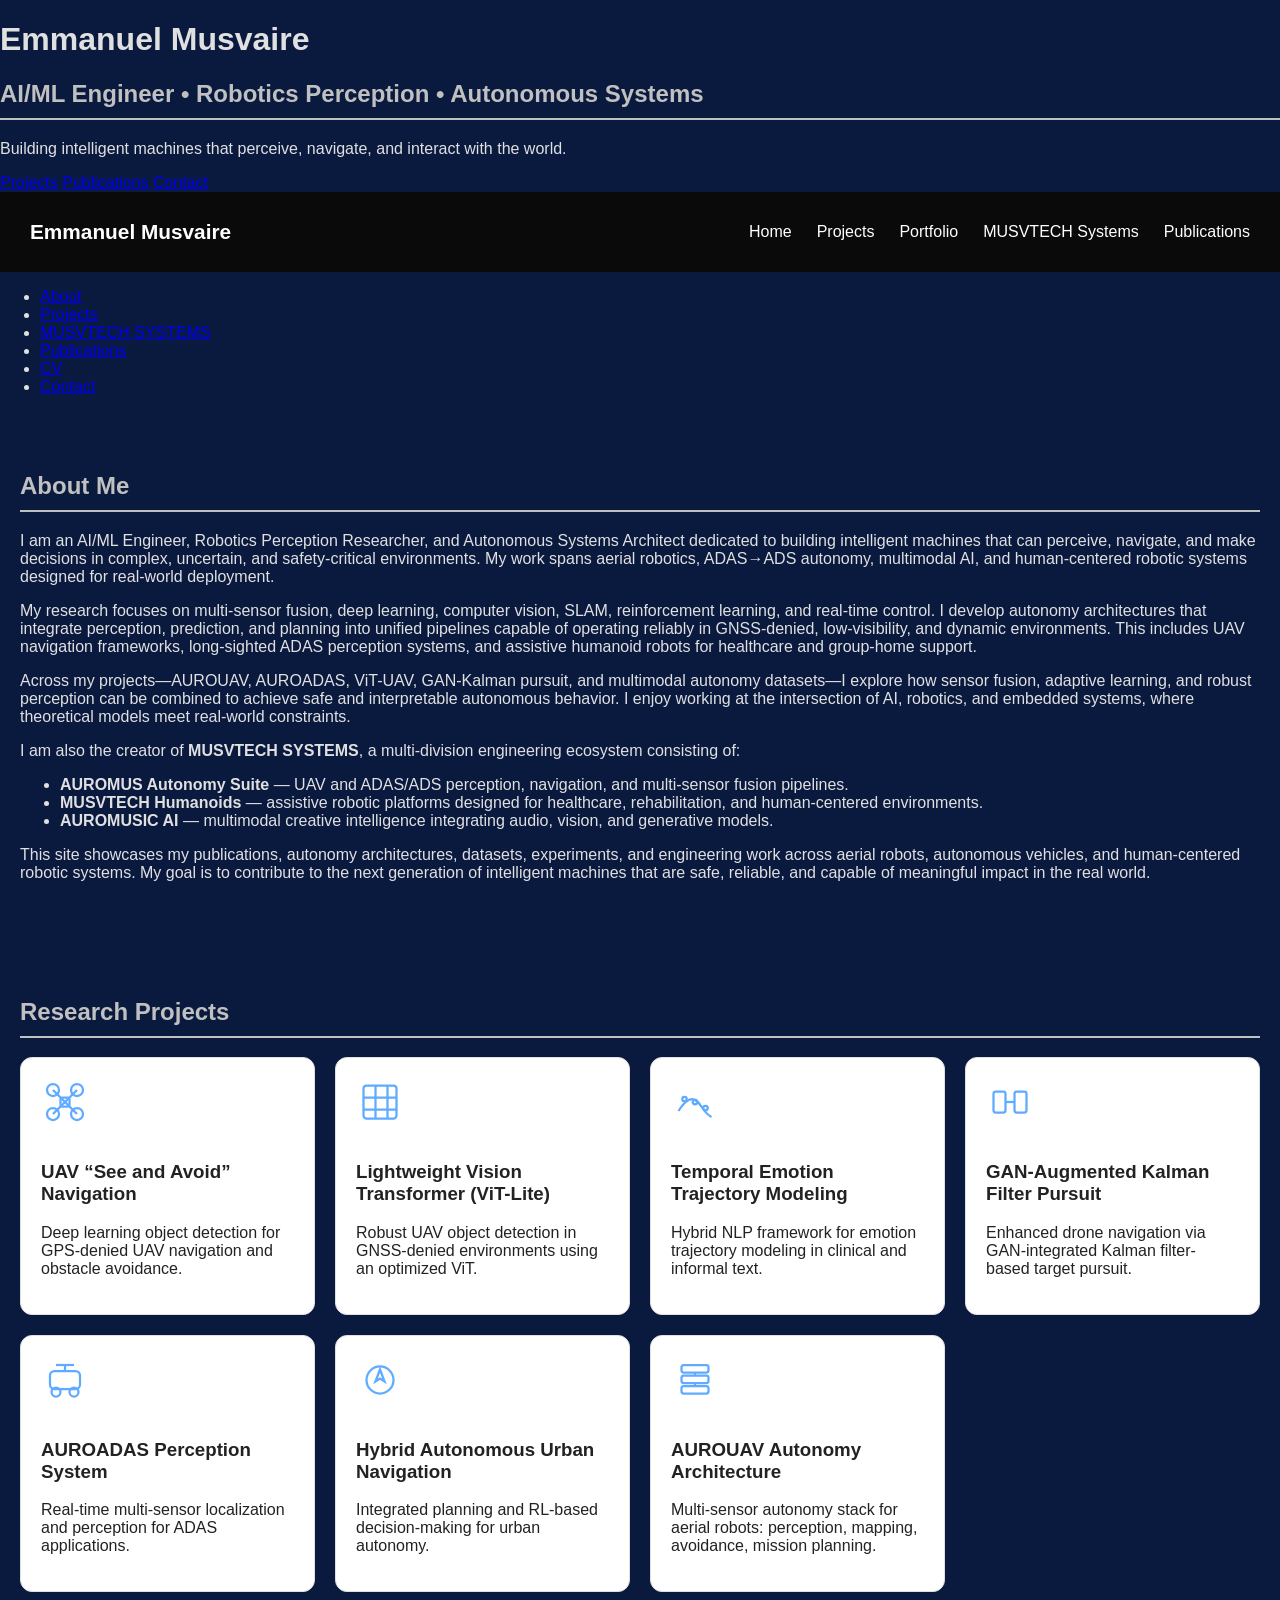
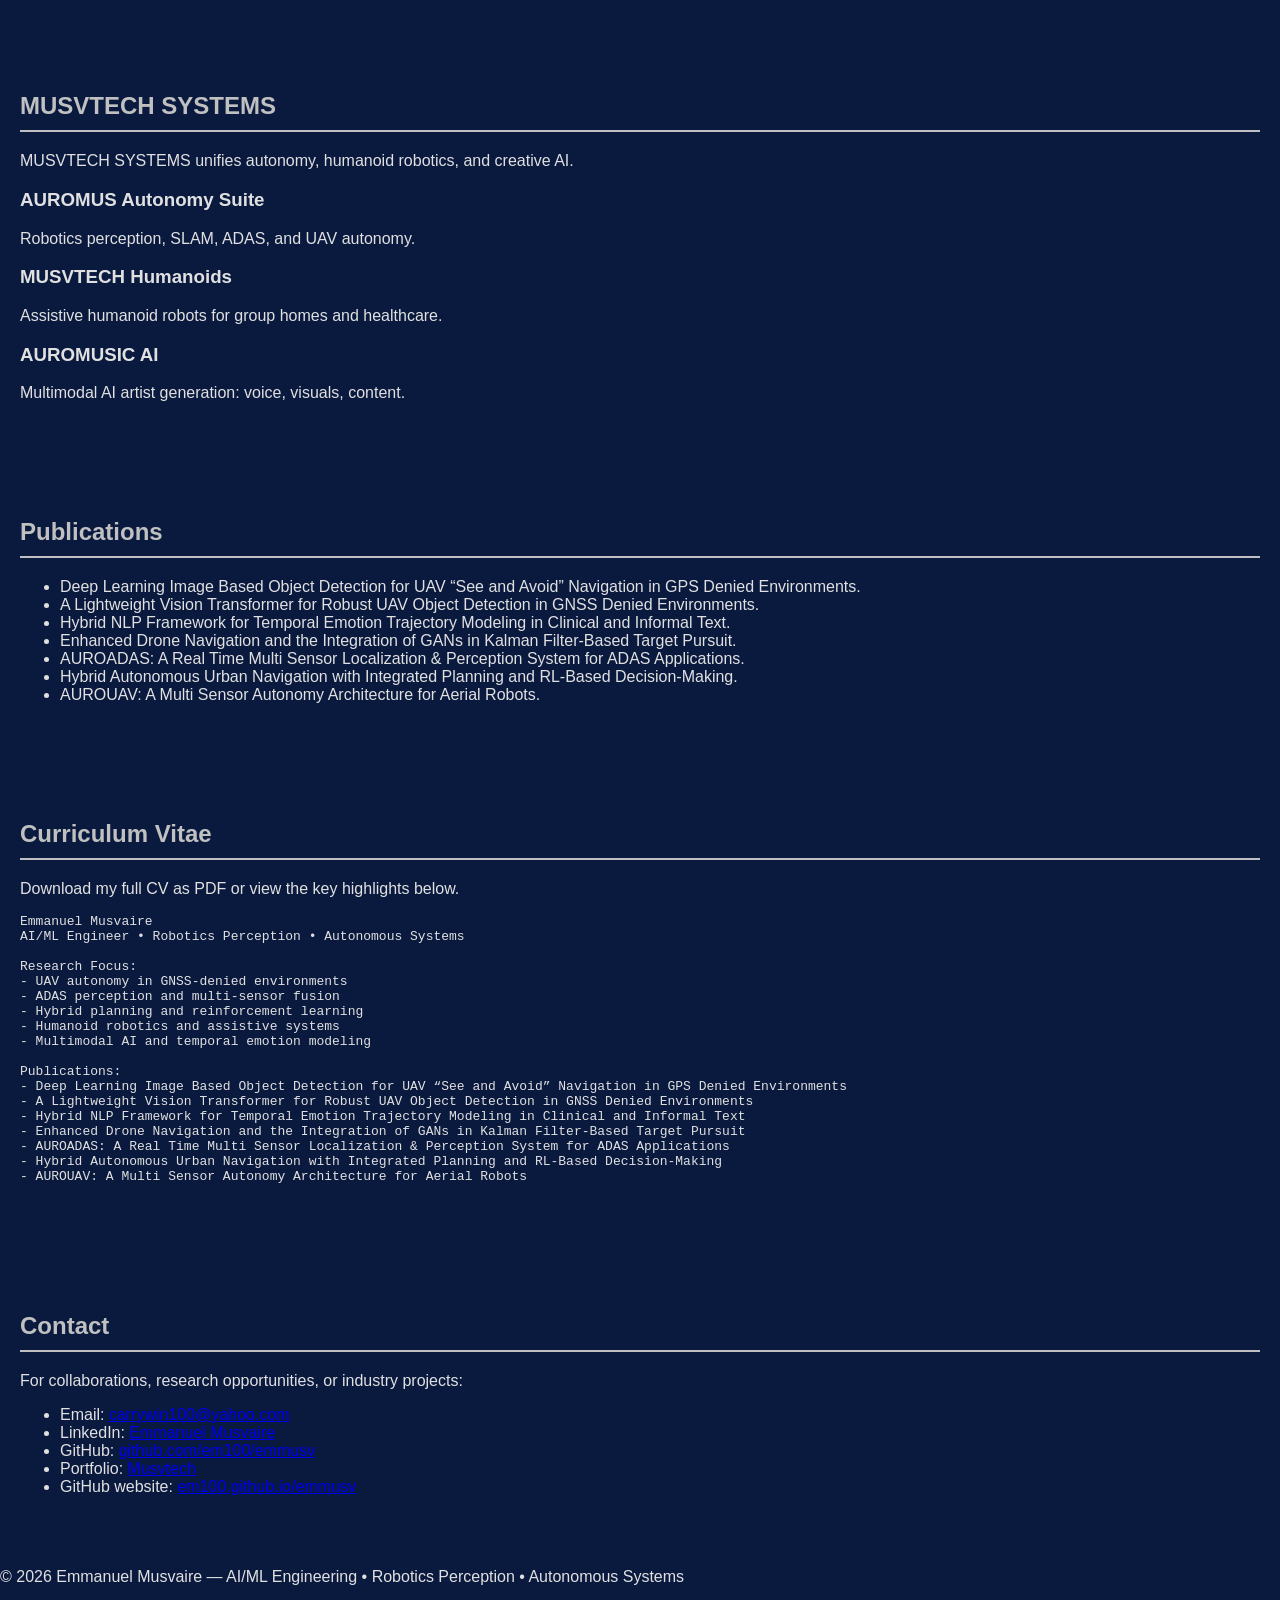
==== commit 85460a81: "Refactor contact links for better readability Updated contact section to format links with line brea" ====
--- a/index.html
+++ b/index.html
@@ -176,11 +176,33 @@
   <h2>Contact</h2>
   <p>For collaborations, research opportunities, or industry projects:</p>
   <ul>
-    <li>Email: <a href="mailto:carrywin100@yahoo.com">carrywin100@yahoo.com</a></li>
-    <li>LinkedIn: <a href="https://www.linkedin.com/in/emmanuel-musvaire-164059235" target="_blank" rel="noopener noreferrer">Emmanuel Musvaire</a></li>
-    <li>GitHub: <a href="https://github.com/em100/emmusv" target="_blank" rel="noopener noreferrer">em100/emmusv</a></li>
-    <li>Portfolio: <a href="https://sites.google.com/musvtech.org/musvtech-org" target="_blank" rel="noopener noreferrer">MusvTech Portfolio</a></li>
-    <li>GitHub Website: <a href="https://em100.github.io/emmusv/index.html" target="_blank" rel="noopener noreferrer">Portfolio website</a></li>
+    <li>
+      Email: <a href="mailto:carrywin100@yahoo.com">carrywin100@yahoo.com</a>
+    </li>
+    <li>
+      LinkedIn:
+      <a href="https://www.linkedin.com/in/emmanuel-musvaire-164059235">
+        Emmanuel Musvaire
+      </a>
+    </li>
+    <li>
+      GitHub:
+      <a href="https://github.com/em100/emmusv">
+        github.com/em100/emmusv
+      </a>
+    </li>
+    <li>
+      Portfolio:
+      <a href="https://sites.google.com/musvtech.org/musvtech-org">
+        Musvtech
+      </a>
+    </li>
+    <li>
+      GitHub website:
+      <a href="https://em100.github.io/emmusv/index.html">
+        em100.github.io/emmusv
+      </a>
+    </li>
   </ul>
 </section>
     
